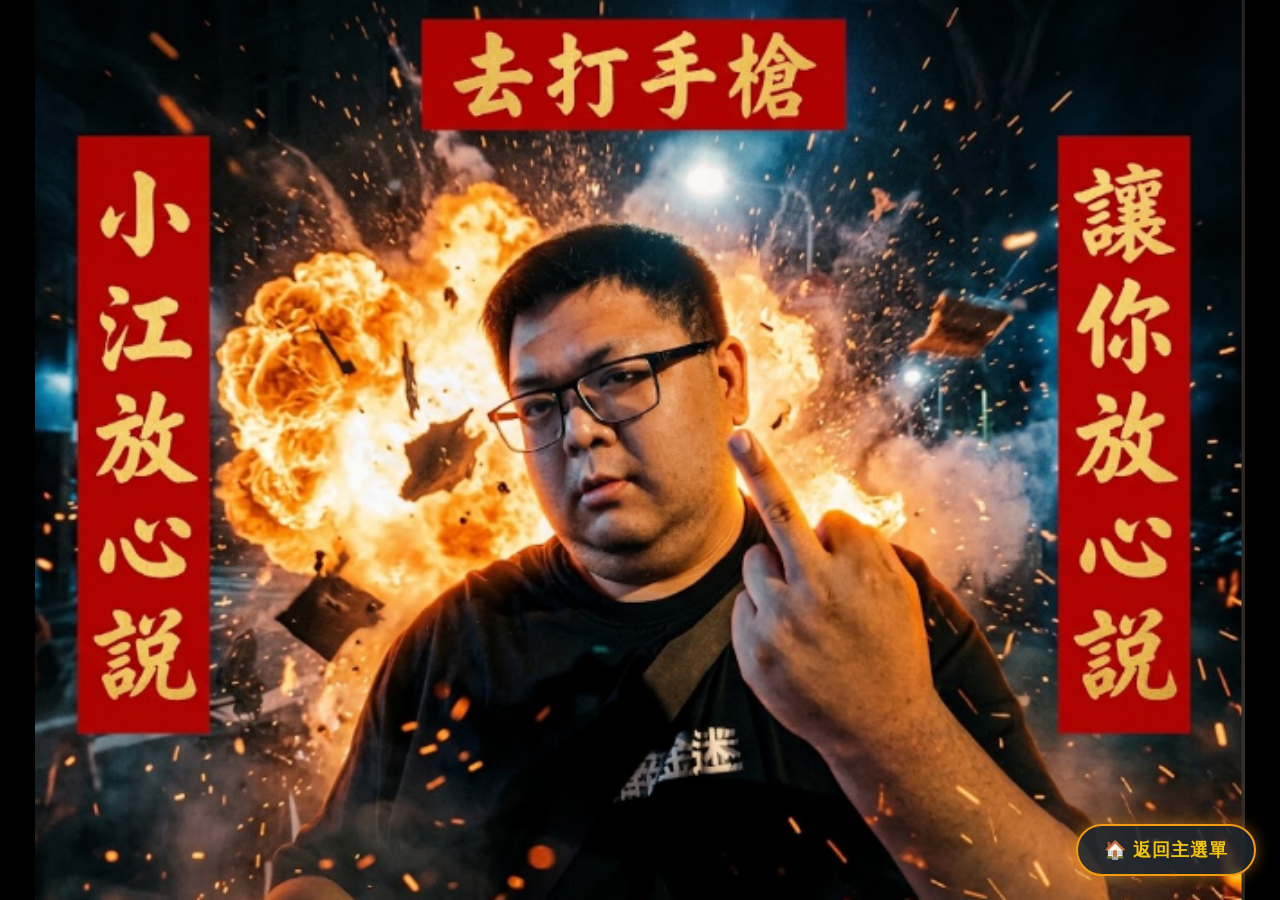
==== ending.html @ 5b07ea13 "Add files via upload" ====
<!DOCTYPE html>
<html lang="zh-TW">
<head>
<meta charset="UTF-8">
<meta name="viewport" content="width=device-width, initial-scale=1.0, maximum-scale=1.0, user-scalable=no, viewport-fit=cover">
<title>小江打手槍 - 結局與製作團隊名單</title>
<style>
  * {
    box-sizing: border-box;
    -webkit-touch-callout: none;
    -webkit-user-select: none;
    user-select: none;
  }
  html, body {
    margin: 0;
    padding: 0;
    width: 100vw;
    height: 100vh;
    overflow: hidden;
    background-color: #000;
    color: #fff;
    font-family: -apple-system, BlinkMacSystemFont, "Segoe UI", Roboto, "Microsoft JhengHei", sans-serif;
    display: flex;
    align-items: center;
    justify-content: center;
  }

  #credits-container {
    position: absolute;
    top: 0;
    left: 0;
    width: 100vw;
    height: 100vh;
    overflow: hidden;
    display: flex;
    justify-content: center;
    z-index: 10;
    background: #000;
  }

  /* 加快捲動速度：調整為 7 秒快速捲完 */
  #credits-track {
    position: absolute;
    top: 100%;
    width: 90%;
    max-width: 680px;
    text-align: center;
    animation: scrollCredits 7s linear forwards;
  }

  @keyframes scrollCredits {
    0% {
      top: 100%;
      opacity: 0;
    }
    4% {
      opacity: 1;
    }
    92% {
      opacity: 1;
    }
    100% {
      top: -150%;
      opacity: 0;
    }
  }

  .game-title {
    font-size: 52px;
    font-weight: 900;
    letter-spacing: 5px;
    color: #f1c40f;
    text-shadow: 0 0 20px rgba(241, 196, 15, 0.8), 3px 3px 0 #c0392b;
    margin-bottom: 70px;
  }

  .credit-row {
    margin-bottom: 50px;
  }

  .role-title {
    font-size: 26px;
    font-weight: 600;
    color: #bdc3c7;
    letter-spacing: 3px;
    margin-bottom: 12px;
    text-shadow: 0 0 6px rgba(0, 0, 0, 0.8);
  }

  .name-text {
    font-size: 38px;
    font-weight: 900;
    color: #ffffff;
    letter-spacing: 3px;
    text-shadow: 0 0 12px rgba(255, 255, 255, 0.5);
  }

  #final-screen {
    position: absolute;
    top: 0;
    left: 0;
    width: 100vw;
    height: 100vh;
    display: flex;
    align-items: center;
    justify-content: center;
    opacity: 0;
    pointer-events: none;
    transition: opacity 1.5s ease-in-out;
    background-color: #000;
    z-index: 20;
  }

  #final-screen.show {
    opacity: 1;
    pointer-events: auto;
  }

  .ending-img {
    max-width: 100%;
    max-height: 100%;
    width: auto;
    height: 100%;
    object-fit: contain;
    display: block;
    box-shadow: 0 0 35px rgba(0, 0, 0, 0.95);
  }

  .home-btn {
    position: absolute;
    bottom: 24px;
    right: 24px;
    padding: 12px 26px;
    background: rgba(30, 39, 46, 0.85);
    border: 2px solid #f39c12;
    border-radius: 30px;
    color: #f1c40f;
    text-decoration: none;
    font-size: 18px;
    font-weight: bold;
    letter-spacing: 1px;
    box-shadow: 0 0 15px rgba(243, 156, 18, 0.5);
    transition: all 0.2s ease;
    z-index: 30;
  }

  .home-btn:hover {
    background: #f39c12;
    color: #000;
    box-shadow: 0 0 25px rgba(241, 196, 15, 0.8);
  }

  .home-btn:active {
    transform: scale(0.95);
  }
</style>
</head>
<body>

<!-- 背景音樂元件 -->
<audio id="bgm" src="music.mp3" loop preload="auto"></audio>

<div id="credits-container">
  <div id="credits-track">
    <div class="game-title">小江打手槍</div>

    <div class="credit-row">
      <div class="role-title">導演</div>
      <div class="name-text">aa38</div>
    </div>

    <div class="credit-row">
      <div class="role-title">編劇</div>
      <div class="name-text">aa38、Hayley</div>
    </div>

    <div class="credit-row">
      <div class="role-title">美術設計</div>
      <div class="name-text">aa38</div>
    </div>

    <div class="credit-row">
      <div class="role-title">動作設計</div>
      <div class="name-text">aa38</div>
    </div>

    <div class="credit-row">
      <div class="role-title">製作</div>
      <div class="name-text">aa38</div>
    </div>

    <div class="credit-row">
      <div class="role-title">靈感來源</div>
      <div class="name-text">小江放心說</div>
    </div>
  </div>
</div>

<div id="final-screen">
  <img src="結局畫面.png" alt="結局畫面" class="ending-img">
  <a href="index.html" class="home-btn">🏠 返回主選單</a>
</div>

<script>
  const creditsTrack = document.getElementById('credits-track');
  const creditsContainer = document.getElementById('credits-container');
  const finalScreen = document.getElementById('final-screen');
  const bgm = document.getElementById('bgm');

  function startBGM() {
    if (bgm && bgm.paused) {
      bgm.play().catch(() => {});
    }
  }

  // 進入頁面嘗試播放，並設定初次觸控/點擊備援啟動
  startBGM();
  window.addEventListener('click', startBGM, { once: true });
  window.addEventListener('touchstart', startBGM, { once: true });

  creditsTrack.addEventListener('animationend', () => {
    creditsContainer.style.display = 'none';
    finalScreen.classList.add('show');
  });
</script>

</body>
</html>
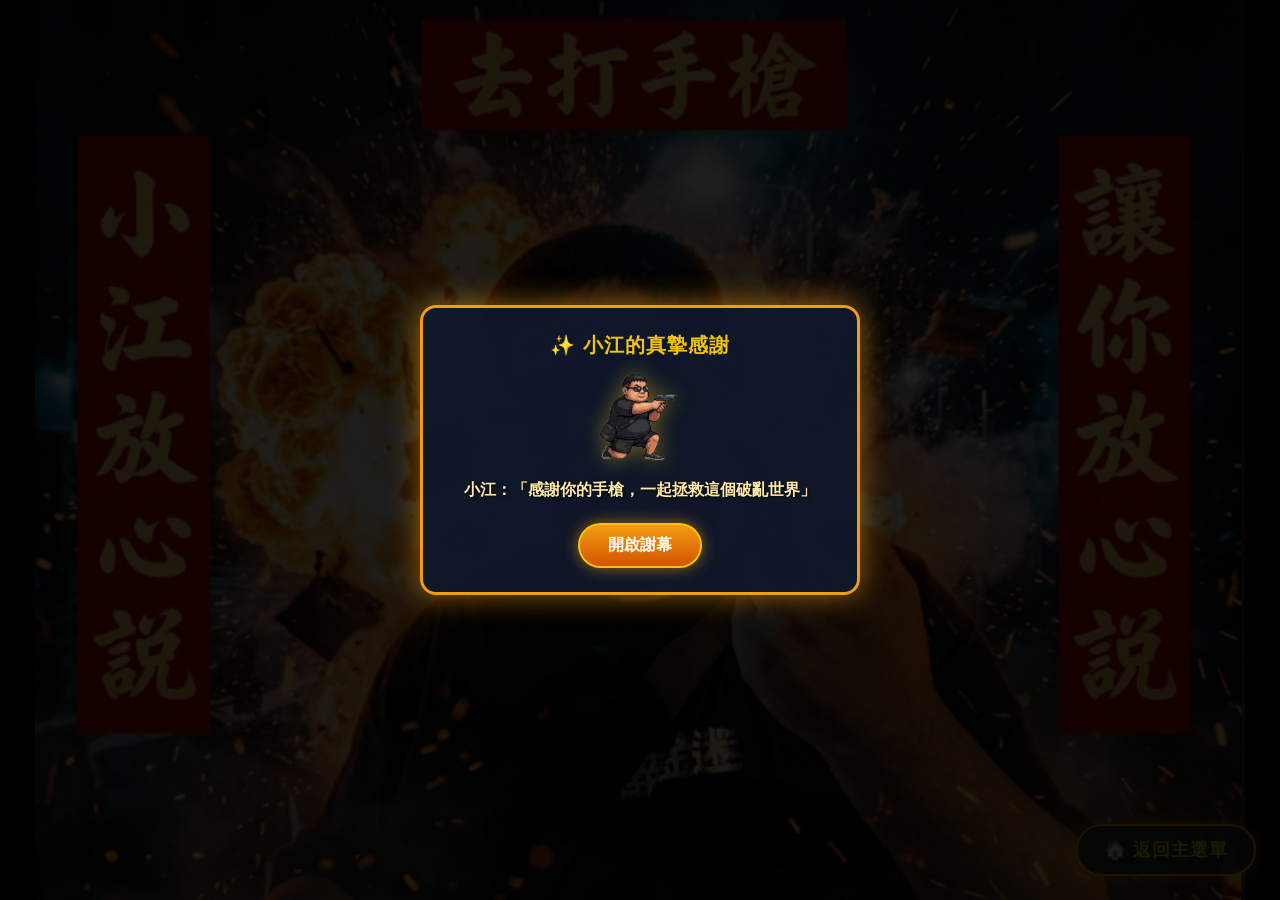
==== commit 4e460317: "Add files via upload" ====
--- a/ending.html
+++ b/ending.html
@@ -25,6 +25,81 @@
     justify-content: center;
   }
 
+  /* 開場對話框容器 */
+  #intro-modal {
+    position: absolute;
+    top: 0;
+    left: 0;
+    width: 100vw;
+    height: 100vh;
+    background: rgba(0, 0, 0, 0.88);
+    display: flex;
+    align-items: center;
+    justify-content: center;
+    z-index: 50;
+    transition: opacity 0.5s ease;
+  }
+
+  .dialog-panel {
+    background: rgba(15, 23, 42, 0.96);
+    border: 3px solid #f39c12;
+    border-radius: 16px;
+    padding: 24px 28px;
+    text-align: center;
+    color: #fff;
+    max-width: 440px;
+    width: 88%;
+    box-shadow: 0 0 30px rgba(243, 156, 18, 0.6);
+    display: flex;
+    flex-direction: column;
+    align-items: center;
+  }
+
+  .dialog-panel h3 {
+    margin: 0 0 14px 0;
+    color: #f1c40f;
+    font-size: 20px;
+    letter-spacing: 1px;
+  }
+
+  .dialog-img {
+    max-width: 170px;
+    max-height: 130px;
+    object-fit: contain;
+    margin-bottom: 15px;
+    filter: drop-shadow(0 0 10px rgba(241, 196, 15, 0.4));
+  }
+
+  .dialog-panel p {
+    font-size: 16px;
+    font-weight: bold;
+    line-height: 1.6;
+    color: #ffeaa7;
+    margin: 0 0 20px 0;
+    text-shadow: 1px 1px 3px rgba(0, 0, 0, 0.8);
+  }
+
+  .dialog-btn {
+    background: linear-gradient(180deg, #f39c12 0%, #d35400 100%);
+    color: #fff;
+    border: 2px solid #f1c40f;
+    padding: 10px 28px;
+    font-size: 16px;
+    font-weight: bold;
+    border-radius: 30px;
+    cursor: pointer;
+    box-shadow: 0 0 15px rgba(243, 156, 18, 0.6);
+    transition: transform 0.1s ease, filter 0.2s;
+  }
+
+  .dialog-btn:hover {
+    filter: brightness(1.15);
+  }
+
+  .dialog-btn:active {
+    transform: scale(0.95);
+  }
+
   #credits-container {
     position: absolute;
     top: 0;
@@ -38,7 +113,7 @@
     background: #000;
   }
 
-  /* 加快捲動速度：調整為 7 秒快速捲完 */
+  /* 初始暫停動畫，點擊按鈕後加上 .running 啟動跑馬燈 */
   #credits-track {
     position: absolute;
     top: 100%;
@@ -46,6 +121,11 @@
     max-width: 680px;
     text-align: center;
     animation: scrollCredits 7s linear forwards;
+    animation-play-state: paused;
+  }
+
+  #credits-track.running {
+    animation-play-state: running;
   }
 
   @keyframes scrollCredits {
@@ -160,6 +240,16 @@
 <!-- 背景音樂元件 -->
 <audio id="bgm" src="music.mp3" loop preload="auto"></audio>
 
+<!-- 開場小江感謝對話框 -->
+<div id="intro-modal">
+  <div class="dialog-panel">
+    <h3>✨ 小江的真摯感謝</h3>
+    <img src="小江蹲下.png" alt="小江蹲下" class="dialog-img">
+    <p>小江：「感謝你的手槍，一起拯救這個破亂世界」</p>
+    <button class="dialog-btn" onclick="startEndingSequence()">開啟謝幕</button>
+  </div>
+</div>
+
 <div id="credits-container">
   <div id="credits-track">
     <div class="game-title">小江打手槍</div>
@@ -205,18 +295,24 @@
   const creditsTrack = document.getElementById('credits-track');
   const creditsContainer = document.getElementById('credits-container');
   const finalScreen = document.getElementById('final-screen');
+  const introModal = document.getElementById('intro-modal');
   const bgm = document.getElementById('bgm');
 
-  function startBGM() {
+  function startEndingSequence() {
+    // 播放音樂
     if (bgm && bgm.paused) {
       bgm.play().catch(() => {});
     }
-  }
-
-  // 進入頁面嘗試播放，並設定初次觸控/點擊備援啟動
-  startBGM();
-  window.addEventListener('click', startBGM, { once: true });
-  window.addEventListener('touchstart', startBGM, { once: true });
+
+    // 淡出並關閉對話框
+    introModal.style.opacity = '0';
+    setTimeout(() => {
+      introModal.style.display = 'none';
+    }, 500);
+
+    // 啟動團隊名單滾動
+    creditsTrack.classList.add('running');
+  }
 
   creditsTrack.addEventListener('animationend', () => {
     creditsContainer.style.display = 'none';
